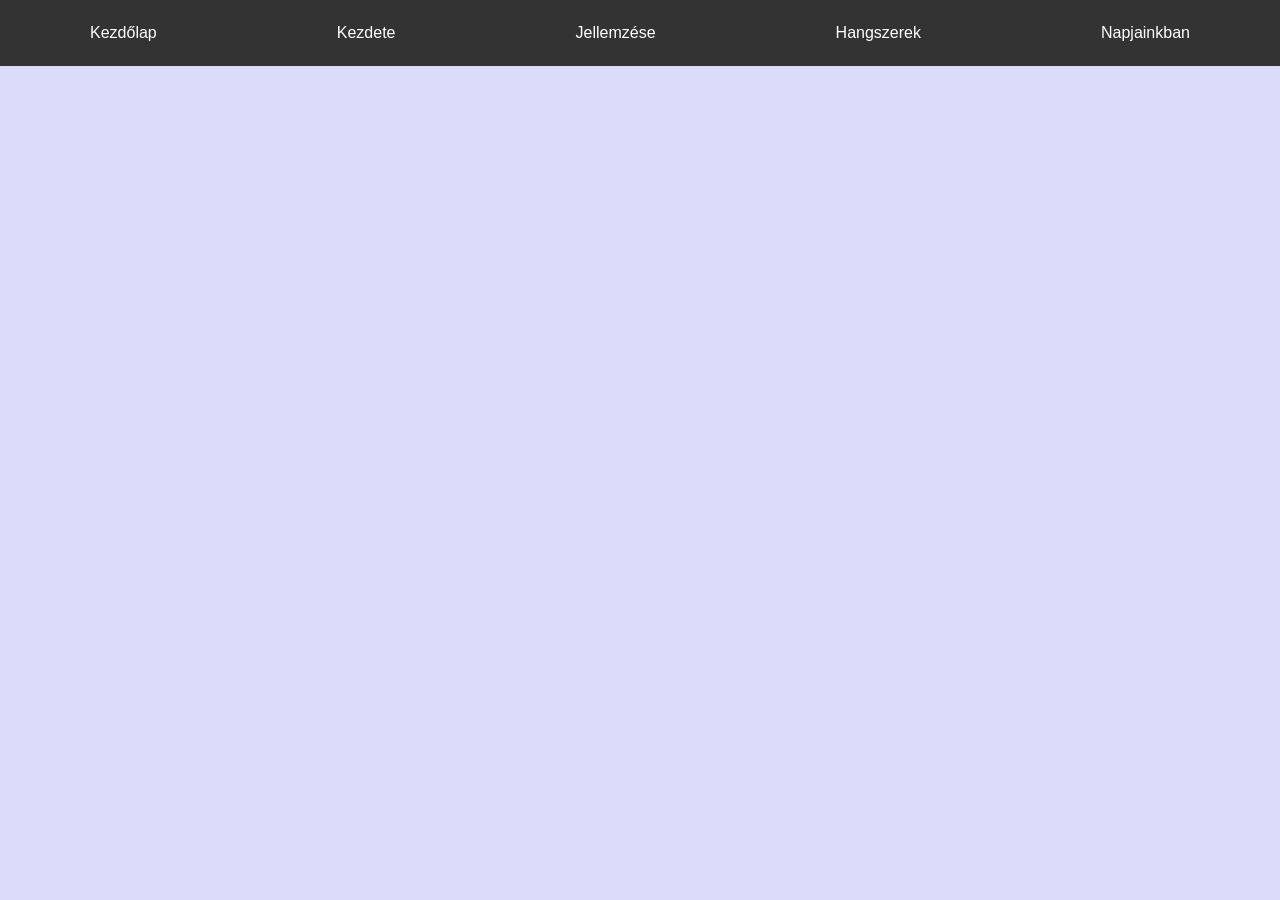
==== hangszer.html @ ffcb5464 "1.2" ====
<!DOCTYPE html>
<html lang="hu">
<head>
    <link rel="stylesheet" href="instyle.css">
    <meta charset="UTF-8">
    <meta name="viewport" content="width=device-width, initial-scale=1.0">
    <title>Zene Történelem</title>
</head>
<body>
    <div class="navbar">
        <a href="index.html">Kezdőlap</a>
        <a href="kezdete.html">Kezdete</a>
        <a href="jellem.html">Jellemzése</a>
        <a href="hangszer.html">Hangszerek</a>
        <a href="manapsag.html">Napjainkban</a>
    </div>
</body>
</html>
---- instyle.css ----
body {
    margin: 0;
    font-family: Arial, sans-serif;
    background-color: rgb(220, 220, 250);
}
.navbar {
    background-color: #333;
    overflow: hidden;
    display: flex;
    justify-content: space-around;
    padding: 10px 0;
}
.navbar a {
    color: white;
    text-decoration: none;
    padding: 14px 20px;
    text-align: center;
    transition: background 0.3s;
}
.navbar a:hover {
    background-color: #746c6c;
}

.focim{
    text-align: center;
    font-size: 260%;
    color: rgb(206, 80, 238);
}

p{
    margin-right: 3%;
    margin-left: 3%;
    font-size: 140%;
}

.kep{
    height: auto;
    width: 30%;
    display: block;
    margin-right: auto;
    margin-left: auto;
}
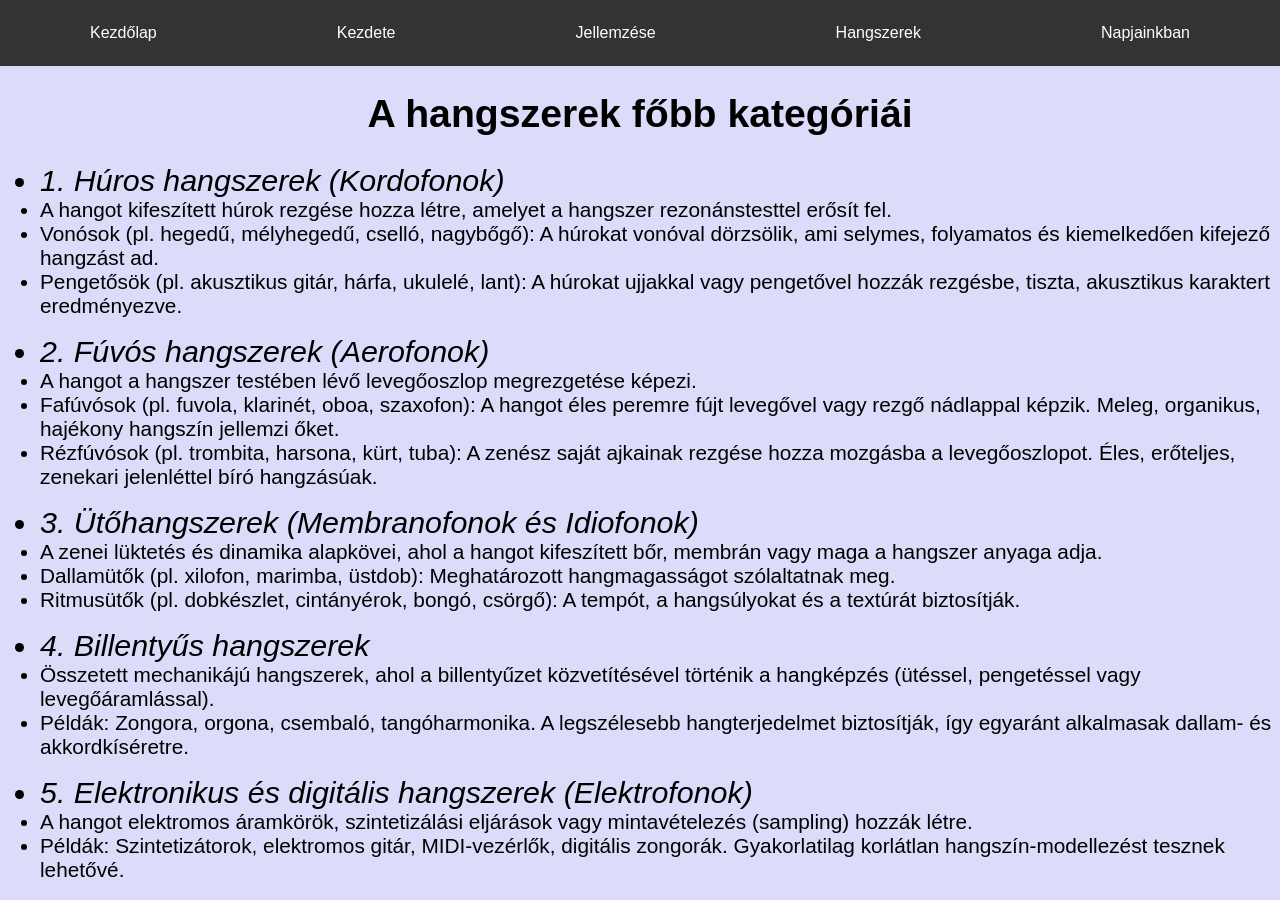
==== commit 642db10b: "2.1" ====
--- a/hangszer.html
+++ b/hangszer.html
@@ -1,7 +1,7 @@
 <!DOCTYPE html>
 <html lang="hu">
 <head>
-    <link rel="stylesheet" href="instyle.css">
+    <link rel="stylesheet" href="allstyle.css">
     <meta charset="UTF-8">
     <meta name="viewport" content="width=device-width, initial-scale=1.0">
     <title>Zene Történelem</title>
@@ -14,5 +14,35 @@
         <a href="hangszer.html">Hangszerek</a>
         <a href="manapsag.html">Napjainkban</a>
     </div>
+
+    <h1 class="hh">A hangszerek főbb kategóriái</h1>
+<ul>
+    <i><li class="ha">1. Húros hangszerek (Kordofonok)</li></i>
+    <li class="hn">A hangot kifeszített húrok rezgése hozza létre, amelyet a hangszer rezonánstesttel erősít fel.</li>
+    <li class="hn">Vonósok (pl. hegedű, mélyhegedű, cselló, nagybőgő): A húrokat vonóval dörzsölik, ami selymes, folyamatos és kiemelkedően kifejező hangzást ad.</li>
+    <li class="hn">Pengetősök (pl. akusztikus gitár, hárfa, ukulelé, lant): A húrokat ujjakkal vagy pengetővel hozzák rezgésbe, tiszta, akusztikus karaktert eredményezve.</li>
+</ul>
+<ul>
+    <i><li class="ha">2. Fúvós hangszerek (Aerofonok)</li></i>
+    <li class="hn">A hangot a hangszer testében lévő levegőoszlop megrezgetése képezi.</li>
+    <li class="hn">Fafúvósok (pl. fuvola, klarinét, oboa, szaxofon): A hangot éles peremre fújt levegővel vagy rezgő nádlappal képzik. Meleg, organikus, hajékony hangszín jellemzi őket.</li>
+    <li class="hn">Rézfúvósok (pl. trombita, harsona, kürt, tuba): A zenész saját ajkainak rezgése hozza mozgásba a levegőoszlopot. Éles, erőteljes, zenekari jelenléttel bíró hangzásúak.</li>
+</ul>
+<ul>
+    <i><li class="ha">3. Ütőhangszerek (Membranofonok és Idiofonok)</li></i>
+    <li class="hn">A zenei lüktetés és dinamika alapkövei, ahol a hangot kifeszített bőr, membrán vagy maga a hangszer anyaga adja.</li>
+    <li class="hn">Dallamütők (pl. xilofon, marimba, üstdob): Meghatározott hangmagasságot szólaltatnak meg.</li>
+    <li class="hn">Ritmusütők (pl. dobkészlet, cintányérok, bongó, csörgő): A tempót, a hangsúlyokat és a textúrát biztosítják.</li>
+</ul>
+<ul>
+    <i><li class="ha">4. Billentyűs hangszerek</li></i>
+    <li class="hn">Összetett mechanikájú hangszerek, ahol a billentyűzet közvetítésével történik a hangképzés (ütéssel, pengetéssel vagy levegőáramlással).</li>
+    <li class="hn">Példák: Zongora, orgona, csembaló, tangóharmonika. A legszélesebb hangterjedelmet biztosítják, így egyaránt alkalmasak dallam- és akkordkíséretre.</li>
+</ul>
+<ul>
+    <i><li class="ha">5. Elektronikus és digitális hangszerek (Elektrofonok)</li></i>
+    <li class="hn">A hangot elektromos áramkörök, szintetizálási eljárások vagy mintavételezés (sampling) hozzák létre.</li>
+    <li class="hn">Példák: Szintetizátorok, elektromos gitár, MIDI-vezérlők, digitális zongorák. Gyakorlatilag korlátlan hangszín-modellezést tesznek lehetővé.</li>
+</ul>
 </body>
 </html>
--- a/allstyle.css
+++ b/allstyle.css
@@ -0,0 +1,35 @@
+body {
+    margin: 0;
+    font-family: Arial, sans-serif;
+    background-color: rgb(220, 220, 250);
+}
+.navbar {
+    background-color: #333;
+    overflow: hidden;
+    display: flex;
+    justify-content: space-around;
+    padding: 10px 0;
+}
+.navbar a {
+    color: white;
+    text-decoration: none;
+    padding: 14px 20px;
+    text-align: center;
+    transition: background 0.3s;
+}
+.navbar a:hover {
+    background-color: #746c6c;
+}
+
+.hh{
+    text-align: center;
+    font-size: 245%;
+}
+
+.ha{
+    font-size: 190%;
+}
+
+.hn{
+    font-size: 130%;
+}
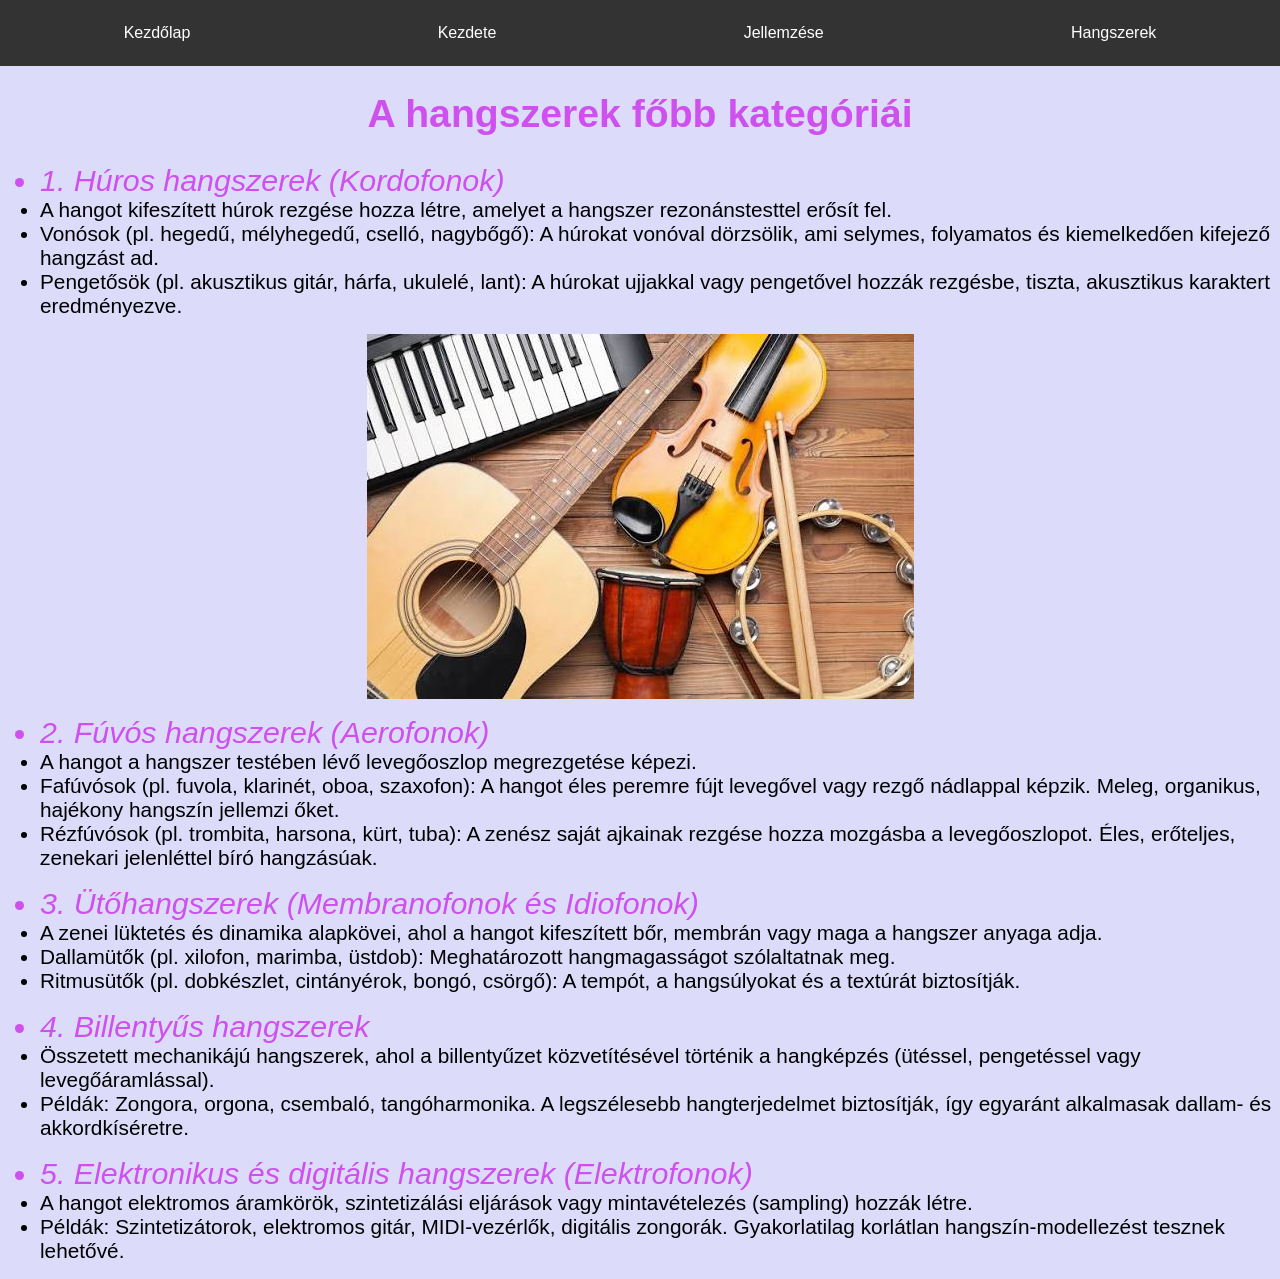
==== commit 3951dbcc: "KÉSZ" ====
--- a/hangszer.html
+++ b/hangszer.html
@@ -12,7 +12,6 @@
         <a href="kezdete.html">Kezdete</a>
         <a href="jellem.html">Jellemzése</a>
         <a href="hangszer.html">Hangszerek</a>
-        <a href="manapsag.html">Napjainkban</a>
     </div>
 
     <h1 class="hh">A hangszerek főbb kategóriái</h1>
@@ -22,6 +21,7 @@
     <li class="hn">Vonósok (pl. hegedű, mélyhegedű, cselló, nagybőgő): A húrokat vonóval dörzsölik, ami selymes, folyamatos és kiemelkedően kifejező hangzást ad.</li>
     <li class="hn">Pengetősök (pl. akusztikus gitár, hárfa, ukulelé, lant): A húrokat ujjakkal vagy pengetővel hozzák rezgésbe, tiszta, akusztikus karaktert eredményezve.</li>
 </ul>
+<img class="ok" src="hangszer.jfif" alt="Hangszerek">
 <ul>
     <i><li class="ha">2. Fúvós hangszerek (Aerofonok)</li></i>
     <li class="hn">A hangot a hangszer testében lévő levegőoszlop megrezgetése képezi.</li>
--- a/allstyle.css
+++ b/allstyle.css
@@ -24,12 +24,28 @@
 .hh{
     text-align: center;
     font-size: 245%;
+    color: rgb(206, 80, 238);
 }
 
 .ha{
+    color: rgb(206, 80, 238);
     font-size: 190%;
 }
 
 .hn{
     font-size: 130%;
+}
+
+.rrr{
+    display: block;
+    margin-right: auto;
+    margin-left: auto;
+    height: auto;
+    width: 30%;
+}
+
+.ok{
+    display: block;
+    margin-right: auto;
+    margin-left: auto;
 }
